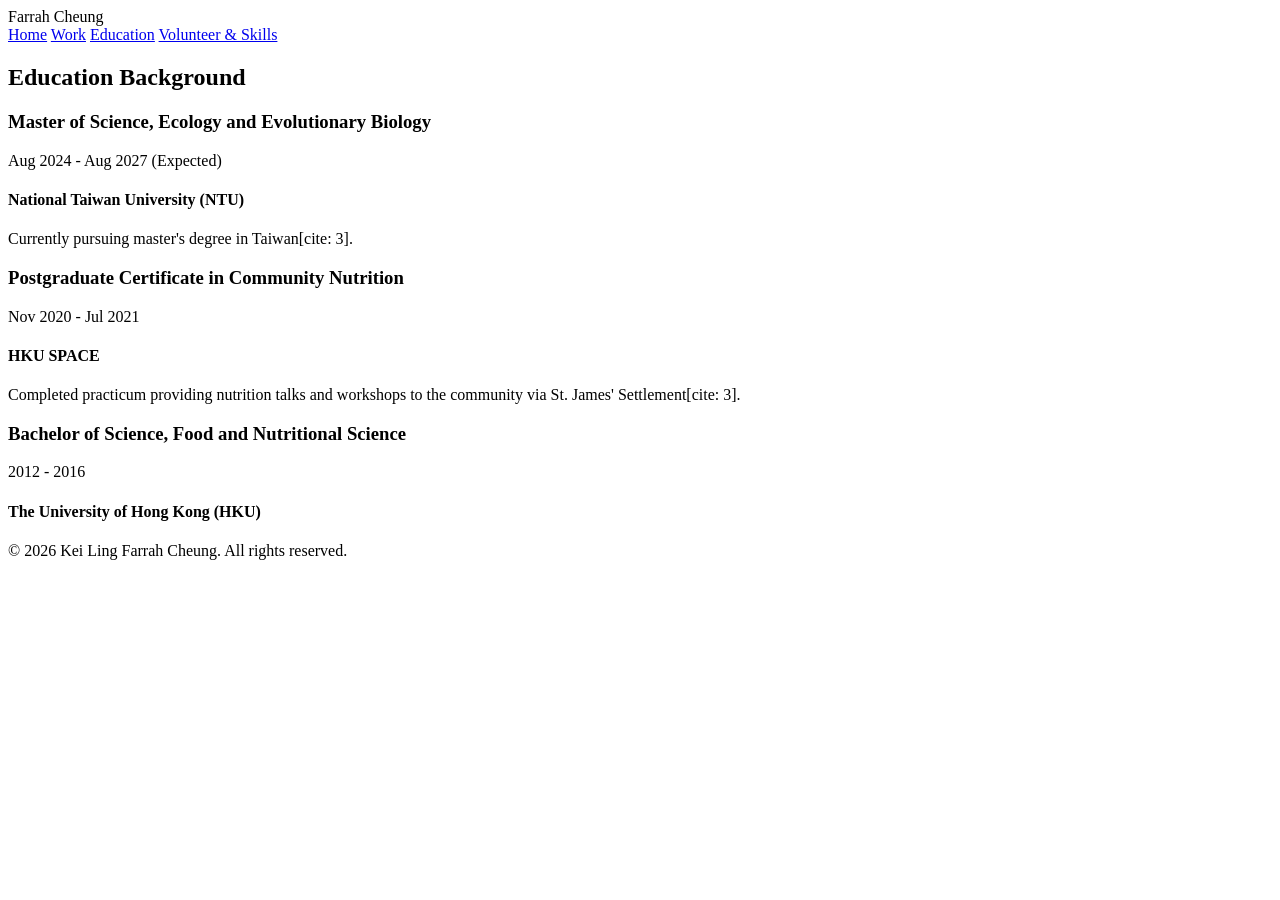
==== education.html @ 19de9f3a "Add education.html with educational background details" ====
<!DOCTYPE html>
<html lang="en">
<head>
    <meta charset="UTF-8">
    <meta name="viewport" content="width=device-width, initial-scale=1.0">
    <title>Education | Farrah Cheung</title>
    <link rel="stylesheet" href="style.css">
</head>
<body>
    <nav class="navbar">
        <div class="nav-brand">Farrah Cheung</div>
        <div class="nav-links">
            <a href="index.html">Home</a>
            <a href="work.html">Work</a>
            <a href="education.html" class="active">Education</a>
            <a href="volunteer.html">Volunteer & Skills</a>
        </div>
    </nav>

    <main class="content-container">
        <h2 class="page-title">Education Background</h2>
        
        <div class="card">
            <div class="card-header">
                <h3>Master of Science, Ecology and Evolutionary Biology</h3>
                <span class="date">Aug 2024 - Aug 2027 (Expected)</span>
            </div>
            <h4>National Taiwan University (NTU)</h4>
            <p class="card-desc">Currently pursuing master's degree in Taiwan[cite: 3].</p>
        </div>

        <div class="card">
            <div class="card-header">
                <h3>Postgraduate Certificate in Community Nutrition</h3>
                <span class="date">Nov 2020 - Jul 2021</span>
            </div>
            <h4>HKU SPACE</h4>
            <p class="card-desc">Completed practicum providing nutrition talks and workshops to the community via St. James' Settlement[cite: 3].</p>
        </div>

        <div class="card">
            <div class="card-header">
                <h3>Bachelor of Science, Food and Nutritional Science</h3>
                <span class="date">2012 - 2016</span>
            </div>
            <h4>The University of Hong Kong (HKU)</h4>
        </div>
    </main>

    <footer>
        <p>&copy; 2026 Kei Ling Farrah Cheung. All rights reserved.</p>
    </footer>
</body>
</html>
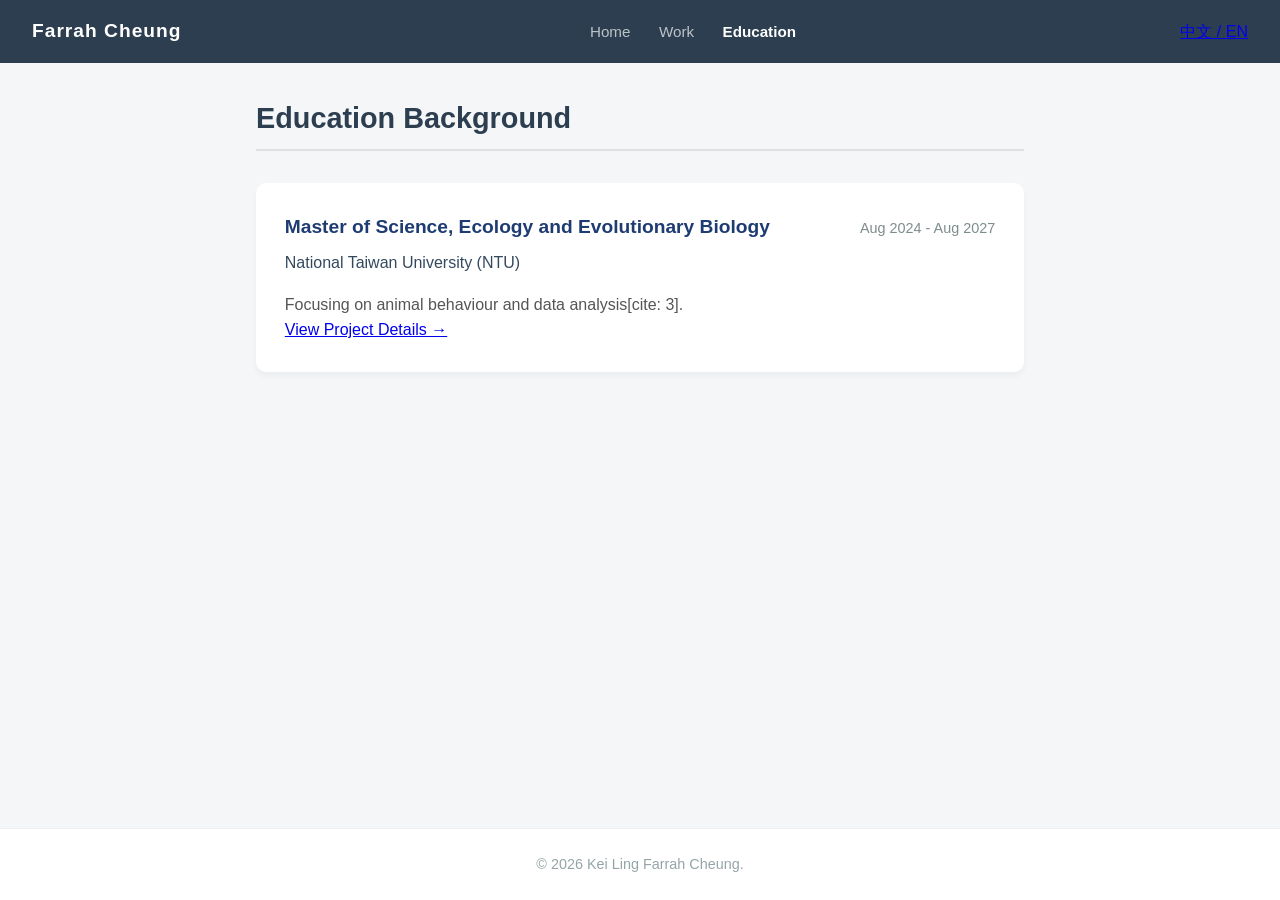
==== commit b91e93fa: "Update education section and remove old entries" ====
--- a/education.html
+++ b/education.html
@@ -4,7 +4,7 @@
     <meta charset="UTF-8">
     <meta name="viewport" content="width=device-width, initial-scale=1.0">
     <title>Education | Farrah Cheung</title>
-    <link rel="stylesheet" href="style.css">
+    <link rel="stylesheet" href="assets/css/style.css">
 </head>
 <body>
     <nav class="navbar">
@@ -13,7 +13,9 @@
             <a href="index.html">Home</a>
             <a href="work.html">Work</a>
             <a href="education.html" class="active">Education</a>
-            <a href="volunteer.html">Volunteer & Skills</a>
+        </div>
+        <div class="lang-switch">
+            <a href="zh/education.html">中文 / EN</a>
         </div>
     </nav>
 
@@ -23,32 +25,17 @@
         <div class="card">
             <div class="card-header">
                 <h3>Master of Science, Ecology and Evolutionary Biology</h3>
-                <span class="date">Aug 2024 - Aug 2027 (Expected)</span>
+                <span class="date">Aug 2024 - Aug 2027</span>
             </div>
             <h4>National Taiwan University (NTU)</h4>
-            <p class="card-desc">Currently pursuing master's degree in Taiwan[cite: 3].</p>
-        </div>
-
-        <div class="card">
-            <div class="card-header">
-                <h3>Postgraduate Certificate in Community Nutrition</h3>
-                <span class="date">Nov 2020 - Jul 2021</span>
-            </div>
-            <h4>HKU SPACE</h4>
-            <p class="card-desc">Completed practicum providing nutrition talks and workshops to the community via St. James' Settlement[cite: 3].</p>
-        </div>
-
-        <div class="card">
-            <div class="card-header">
-                <h3>Bachelor of Science, Food and Nutritional Science</h3>
-                <span class="date">2012 - 2016</span>
-            </div>
-            <h4>The University of Hong Kong (HKU)</h4>
+            <p class="card-desc">Focusing on animal behaviour and data analysis[cite: 3].</p>
+            <!-- 連結到子資料夾內的詳細頁面 -->
+            <a href="edu-details/ntu.html" class="btn-primary">View Project Details &rarr;</a>
         </div>
     </main>
 
     <footer>
-        <p>&copy; 2026 Kei Ling Farrah Cheung. All rights reserved.</p>
+        <p>&copy; 2026 Kei Ling Farrah Cheung.</p>
     </footer>
 </body>
 </html>
--- a/assets/css/style.css
+++ b/assets/css/style.css
@@ -0,0 +1,53 @@
+* { box-sizing: border-box; margin: 0; padding: 0; }
+body { font-family: -apple-system, BlinkMacSystemFont, "Segoe UI", sans-serif; color: #333; background-color: #f4f6f8; line-height: 1.6; display: flex; flex-direction: column; min-height: 100vh; }
+
+/* 導覽列 */
+.navbar { display: flex; justify-content: space-between; align-items: center; background: #2c3e50; padding: 1rem 2rem; color: white; position: sticky; top: 0; z-index: 100; }
+.nav-brand { font-weight: 700; font-size: 1.2rem; letter-spacing: 1px; }
+.nav-links a { color: #bdc3c7; text-decoration: none; margin-left: 1.5rem; transition: color 0.3s; font-size: 0.95rem; }
+.nav-links a:hover, .nav-links a.active { color: #fff; font-weight: 600; }
+
+/* 首頁橫幅 */
+.hero { text-align: center; padding: 5rem 1rem; background: linear-gradient(135deg, #1e3c72 0%, #2a5298 100%); color: white; }
+.hero h1 { font-size: 2.5rem; margin-bottom: 0.5rem; }
+.hero p { font-size: 1.1rem; color: #d1d8e0; }
+
+/* 內容區塊 */
+.content-container { max-width: 800px; margin: 2rem auto; padding: 0 1rem; flex: 1; width: 100%; }
+.page-title { color: #2c3e50; border-bottom: 2px solid #e0e0e0; padding-bottom: 0.5rem; margin-bottom: 2rem; font-size: 1.8rem; }
+
+/* 卡片設計 */
+.card { background: white; padding: 1.8rem; border-radius: 10px; box-shadow: 0 4px 6px rgba(0,0,0,0.04); margin-bottom: 1.5rem; transition: transform 0.2s; }
+.card:hover { transform: translateY(-3px); box-shadow: 0 6px 12px rgba(0,0,0,0.08); }
+.card-header { display: flex; justify-content: space-between; align-items: baseline; margin-bottom: 0.5rem; }
+.card-header h3 { color: #1e3c72; font-size: 1.2rem; }
+.card-header .date { font-size: 0.9rem; color: #7f8c8d; font-weight: 500; }
+.card h4 { color: #34495e; margin-bottom: 1rem; font-weight: 500; }
+.card-details { margin-left: 1.5rem; color: #555; }
+.card-details li { margin-bottom: 0.4rem; }
+.card-desc { color: #555; }
+
+/* 時間軸與 Slider */
+.timeline-section { text-align: center; padding: 2rem 0; }
+.timeline-section h2 { color: #2c3e50; font-size: 2rem; margin-bottom: 0.5rem; }
+.instruction { color: #7f8c8d; margin-bottom: 2rem; }
+.timeline-container { position: relative; padding: 1rem 0; max-width: 600px; margin: 0 auto; }
+#year-display { font-size: 3rem; font-weight: 800; color: #1e3c72; margin-bottom: 1.5rem; }
+
+.slider { width: 100%; -webkit-appearance: none; height: 10px; border-radius: 5px; background: #dfe6e9; outline: none; }
+.slider::-webkit-slider-thumb { -webkit-appearance: none; appearance: none; width: 28px; height: 28px; border-radius: 50%; background: #2a5298; cursor: pointer; border: 4px solid white; box-shadow: 0 2px 6px rgba(0,0,0,0.3); }
+
+/* 時間軸 Popup 視窗 */
+.popup { background: white; border-top: 5px solid #2a5298; padding: 1.5rem; border-radius: 8px; box-shadow: 0 10px 20px rgba(0,0,0,0.1); margin-top: 2.5rem; min-height: 130px; text-align: left; }
+.popup h3 { color: #2c3e50; margin-bottom: 0.5rem; font-size: 1.3rem; }
+.popup p { color: #555; }
+
+/* 頁尾 */
+footer { text-align: center; padding: 1.5rem; color: #95a5a6; font-size: 0.9rem; background: #fff; border-top: 1px solid #eee; margin-top: auto; }
+
+/* 響應式 */
+@media (max-width: 600px) {
+    .card-header { flex-direction: column; }
+    .card-header .date { margin-top: 0.3rem; }
+    .nav-links { display: none; /* 行動版可後續擴充漢堡選單 */ }
+}
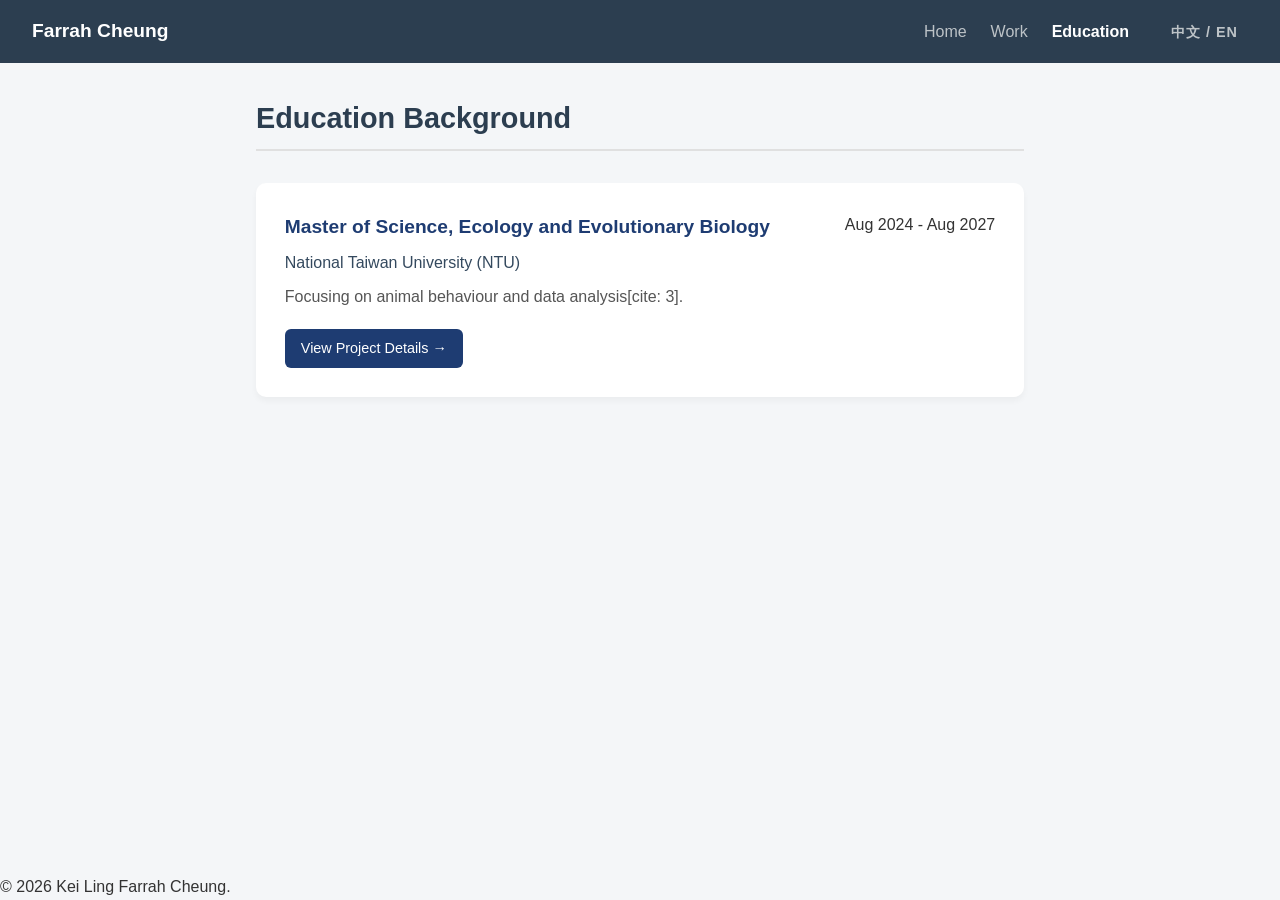
==== commit 7eb240b6: "Update navigation layout in education.html Refactored navigation structure to include language switc" ====
--- a/education.html
+++ b/education.html
@@ -9,13 +9,16 @@
 <body>
     <nav class="navbar">
         <div class="nav-brand">Farrah Cheung</div>
-        <div class="nav-links">
-            <a href="index.html">Home</a>
-            <a href="work.html">Work</a>
-            <a href="education.html" class="active">Education</a>
-        </div>
-        <div class="lang-switch">
-            <a href="zh/education.html">中文 / EN</a>
+        
+        <div class="nav-right">
+            <div class="nav-links">  
+                <a href="index.html">Home</a>
+                <a href="work.html">Work</a>
+                <a href="education.html" class="active">Education</a>
+            </div>
+            <div class="lang-switch">
+                <a href="zh/education.html">中文 / EN</a>
+            </div>
         </div>
     </nav>
 
--- a/assets/css/style.css
+++ b/assets/css/style.css
@@ -1,53 +1,118 @@
+/* 基本重置與排版保留 (與之前相同) */
 * { box-sizing: border-box; margin: 0; padding: 0; }
 body { font-family: -apple-system, BlinkMacSystemFont, "Segoe UI", sans-serif; color: #333; background-color: #f4f6f8; line-height: 1.6; display: flex; flex-direction: column; min-height: 100vh; }
 
-/* 導覽列 */
-.navbar { display: flex; justify-content: space-between; align-items: center; background: #2c3e50; padding: 1rem 2rem; color: white; position: sticky; top: 0; z-index: 100; }
-.nav-brand { font-weight: 700; font-size: 1.2rem; letter-spacing: 1px; }
-.nav-links a { color: #bdc3c7; text-decoration: none; margin-left: 1.5rem; transition: color 0.3s; font-size: 0.95rem; }
-.nav-links a:hover, .nav-links a.active { color: #fff; font-weight: 600; }
+/* 導覽列與語言切換 */
+/* 導覽列容器維持左右對齊 (Space-between) */
+.navbar { 
+    display: flex; 
+    justify-content: space-between; 
+    align-items: center; 
+    background: #2c3e50; 
+    padding: 1rem 2rem; 
+    color: white; 
+    position: sticky; 
+    top: 0; 
+    z-index: 100; 
+}
+.nav-brand { font-weight: 700; font-size: 1.2rem; }
 
-/* 首頁橫幅 */
-.hero { text-align: center; padding: 5rem 1rem; background: linear-gradient(135deg, #1e3c72 0%, #2a5298 100%); color: white; }
-.hero h1 { font-size: 2.5rem; margin-bottom: 0.5rem; }
-.hero p { font-size: 1.1rem; color: #d1d8e0; }
+/* 右側群組設定：讓選單和按鈕水平排列並保持間距 */
+.nav-right { 
+    display: flex; 
+    align-items: center; 
+    gap: 2rem; /* 選單與語言按鈕之間的距離 */
+}
 
-/* 內容區塊 */
+/* 選單選項設定 */
+.nav-links {
+    display: flex;
+    gap: 1.5rem; /* 各個選單選項之間的距離 */
+}
+.nav-links a { 
+    color: #bdc3c7; 
+    text-decoration: none; 
+    transition: 0.3s; 
+    /* 注意：移除了原本的 margin-left，改用父層的 gap 控制 */
+}
+.nav-links a:hover, .nav-links a.active { 
+    color: #fff; 
+    font-weight: 600; 
+}
+/* .lang-switch a { 
+    display: flex; 
+    align-items: center; 
+    gap: 6px; 
+    border: 1px solid rgba(255,255,255,0.4); 
+    padding: 6px 14px; 
+    border-radius: 20px; 
+    color: white; 
+    text-decoration: none; 
+    font-size: 0.85rem; 
+    font-weight: 500;
+    transition: all 0.3s ease; 
+}
+.lang-switch a:hover { 
+    background: white; 
+    color: #2c3e50; 
+    border-color: white; 
+} */
+.lang-switch a { 
+    color: #bdc3c7; 
+    text-decoration: none; 
+    font-size: 0.9rem; 
+    font-weight: 600;
+    letter-spacing: 1px;
+    padding: 6px 10px;
+    transition: color 0.3s; 
+}
+.lang-switch a:hover { 
+    color: #fff; 
+    text-shadow: 0 0 8px rgba(255,255,255,0.4);
+}
+
+/* 共用內容區與卡片 */
 .content-container { max-width: 800px; margin: 2rem auto; padding: 0 1rem; flex: 1; width: 100%; }
 .page-title { color: #2c3e50; border-bottom: 2px solid #e0e0e0; padding-bottom: 0.5rem; margin-bottom: 2rem; font-size: 1.8rem; }
+.card { background: white; padding: 1.8rem; border-radius: 10px; box-shadow: 0 4px 6px rgba(0,0,0,0.04); margin-bottom: 1.5rem; }
+.card-header { display: flex; justify-content: space-between; margin-bottom: 0.5rem; }
+.card-header h3 { color: #1e3c72; font-size: 1.2rem; }
+.card h4 { color: #34495e; margin-bottom: 0.5rem; font-weight: 500; }
+.card-desc { color: #555; margin-bottom: 1.2rem; }
 
-/* 卡片設計 */
-.card { background: white; padding: 1.8rem; border-radius: 10px; box-shadow: 0 4px 6px rgba(0,0,0,0.04); margin-bottom: 1.5rem; transition: transform 0.2s; }
-.card:hover { transform: translateY(-3px); box-shadow: 0 6px 12px rgba(0,0,0,0.08); }
-.card-header { display: flex; justify-content: space-between; align-items: baseline; margin-bottom: 0.5rem; }
-.card-header h3 { color: #1e3c72; font-size: 1.2rem; }
-.card-header .date { font-size: 0.9rem; color: #7f8c8d; font-weight: 500; }
-.card h4 { color: #34495e; margin-bottom: 1rem; font-weight: 500; }
-.card-details { margin-left: 1.5rem; color: #555; }
-.card-details li { margin-bottom: 0.4rem; }
-.card-desc { color: #555; }
+/* 按鈕樣式 */
+.btn-primary { display: inline-block; background: #1e3c72; color: white; padding: 8px 16px; border-radius: 6px; text-decoration: none; font-size: 0.9rem; transition: 0.2s; }
+.btn-primary:hover { background: #2a5298; }
 
-/* 時間軸與 Slider */
-.timeline-section { text-align: center; padding: 2rem 0; }
-.timeline-section h2 { color: #2c3e50; font-size: 2rem; margin-bottom: 0.5rem; }
-.instruction { color: #7f8c8d; margin-bottom: 2rem; }
-.timeline-container { position: relative; padding: 1rem 0; max-width: 600px; margin: 0 auto; }
-#year-display { font-size: 3rem; font-weight: 800; color: #1e3c72; margin-bottom: 1.5rem; }
+/* =========================================
+   詳細頁面專屬樣式 (兩欄式佈局)
+========================================= */
+.hero-image-container { width: 100%; max-height: 400px; overflow: hidden; background: #ddd; }
+.hero-image { width: 100%; height: 100%; object-fit: cover; display: block; }
 
-.slider { width: 100%; -webkit-appearance: none; height: 10px; border-radius: 5px; background: #dfe6e9; outline: none; }
-.slider::-webkit-slider-thumb { -webkit-appearance: none; appearance: none; width: 28px; height: 28px; border-radius: 50%; background: #2a5298; cursor: pointer; border: 4px solid white; box-shadow: 0 2px 6px rgba(0,0,0,0.3); }
+.detail-container { max-width: 1000px; margin: 3rem auto; padding: 0 1rem; display: flex; gap: 2.5rem; flex: 1; align-items: flex-start; }
 
-/* 時間軸 Popup 視窗 */
-.popup { background: white; border-top: 5px solid #2a5298; padding: 1.5rem; border-radius: 8px; box-shadow: 0 10px 20px rgba(0,0,0,0.1); margin-top: 2.5rem; min-height: 130px; text-align: left; }
-.popup h3 { color: #2c3e50; margin-bottom: 0.5rem; font-size: 1.3rem; }
-.popup p { color: #555; }
+/* 左側主內容 (70%) */
+.detail-main { flex: 7; background: white; padding: 2.5rem; border-radius: 10px; box-shadow: 0 4px 10px rgba(0,0,0,0.05); }
+.detail-title { font-size: 2.2rem; color: #1e3c72; margin-bottom: 0.5rem; line-height: 1.2; }
+.detail-meta { color: #7f8c8d; font-weight: 500; border-bottom: 1px solid #eee; padding-bottom: 1.5rem; margin-bottom: 1.5rem; }
+.detail-content h3 { color: #2c3e50; margin: 2rem 0 1rem; font-size: 1.3rem; }
+.detail-content p { margin-bottom: 1rem; color: #444; }
+.content-image { width: 100%; border-radius: 8px; margin: 1.5rem 0; box-shadow: 0 2px 5px rgba(0,0,0,0.1); }
 
-/* 頁尾 */
-footer { text-align: center; padding: 1.5rem; color: #95a5a6; font-size: 0.9rem; background: #fff; border-top: 1px solid #eee; margin-top: auto; }
+/* 右側 Sticky 側邊欄 (30%) */
+.detail-sidebar { flex: 3; position: sticky; top: 90px; }
+.sidebar-box { background: white; padding: 1.5rem; border-radius: 10px; box-shadow: 0 4px 10px rgba(0,0,0,0.05); margin-bottom: 1.5rem; }
+.sidebar-box h4 { color: #2c3e50; margin-bottom: 1rem; font-size: 1.1rem; border-bottom: 2px solid #f0f0f0; padding-bottom: 0.5rem; }
 
-/* 響應式 */
-@media (max-width: 600px) {
-    .card-header { flex-direction: column; }
-    .card-header .date { margin-top: 0.3rem; }
-    .nav-links { display: none; /* 行動版可後續擴充漢堡選單 */ }
+.skills-container { display: flex; flex-wrap: wrap; gap: 8px; }
+.skill-tag { background: #e8f4f8; color: #2980b9; padding: 4px 10px; border-radius: 15px; font-size: 0.85rem; font-weight: 500; }
+
+.btn-download { display: block; background: #f8f9fa; color: #2c3e50; border: 1px solid #dee2e6; padding: 10px; border-radius: 6px; text-decoration: none; margin-bottom: 10px; font-size: 0.9rem; transition: 0.2s; text-align: center; }
+.btn-download:hover { background: #e9ecef; border-color: #cbd3da; }
+
+/* 響應式：手機版改為單欄垂直排列 */
+@media (max-width: 800px) {
+    .detail-container { flex-direction: column; }
+    .detail-sidebar { width: 100%; position: static; }
 }
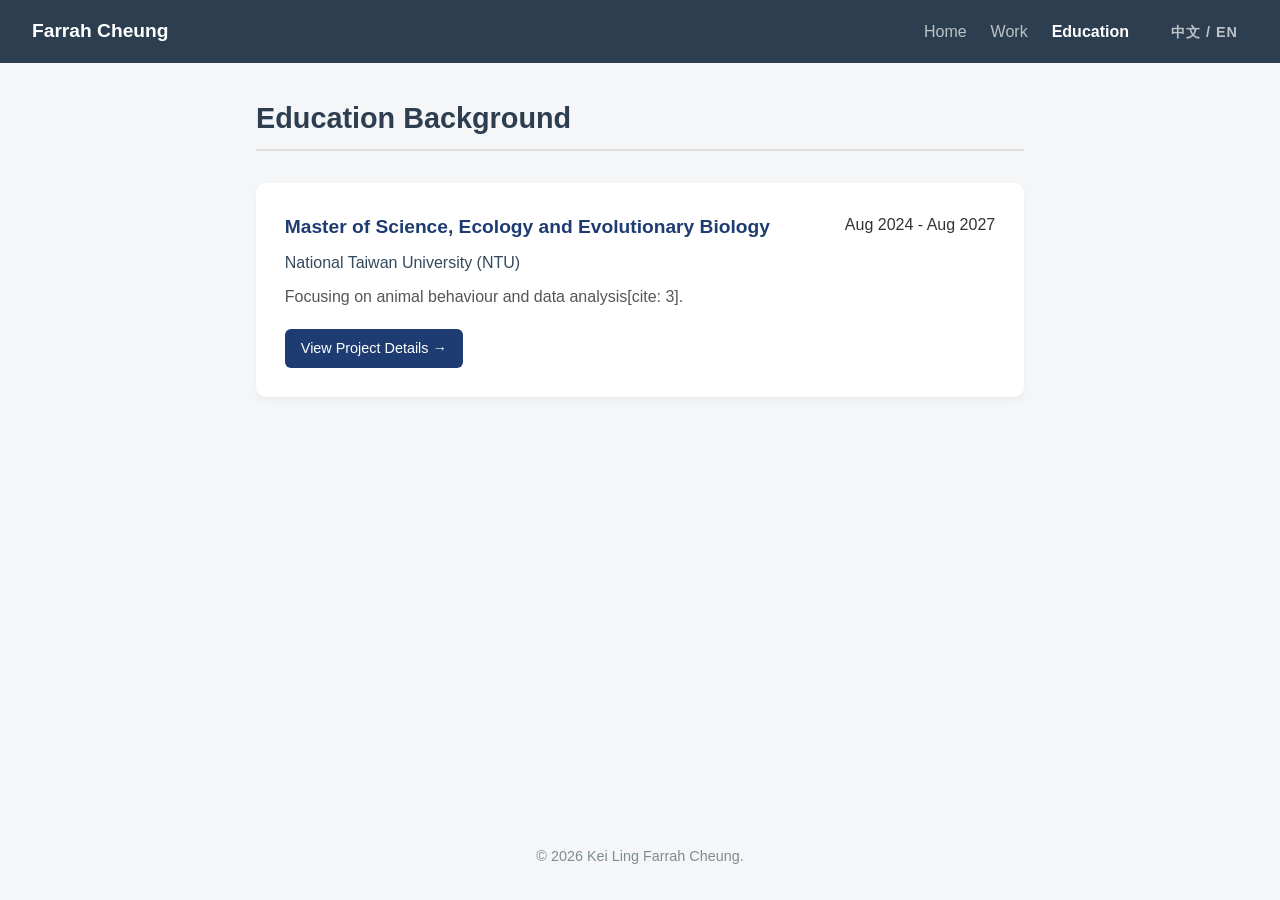
==== commit defc68c7: "Update link to National Taiwan University project" ====
--- a/education.html
+++ b/education.html
@@ -33,7 +33,7 @@
             <h4>National Taiwan University (NTU)</h4>
             <p class="card-desc">Focusing on animal behaviour and data analysis[cite: 3].</p>
             <!-- 連結到子資料夾內的詳細頁面 -->
-            <a href="edu-details/ntu.html" class="btn-primary">View Project Details &rarr;</a>
+            <a href="/edu/ntu.html" class="btn-primary">View Project Details &rarr;</a>
         </div>
     </main>
 
--- a/assets/css/style.css
+++ b/assets/css/style.css
@@ -33,30 +33,12 @@
     color: #bdc3c7; 
     text-decoration: none; 
     transition: 0.3s; 
-    /* 注意：移除了原本的 margin-left，改用父層的 gap 控制 */
 }
 .nav-links a:hover, .nav-links a.active { 
     color: #fff; 
     font-weight: 600; 
 }
-/* .lang-switch a { 
-    display: flex; 
-    align-items: center; 
-    gap: 6px; 
-    border: 1px solid rgba(255,255,255,0.4); 
-    padding: 6px 14px; 
-    border-radius: 20px; 
-    color: white; 
-    text-decoration: none; 
-    font-size: 0.85rem; 
-    font-weight: 500;
-    transition: all 0.3s ease; 
-}
-.lang-switch a:hover { 
-    background: white; 
-    color: #2c3e50; 
-    border-color: white; 
-} */
+
 .lang-switch a { 
     color: #bdc3c7; 
     text-decoration: none; 
@@ -69,6 +51,30 @@
 .lang-switch a:hover { 
     color: #fff; 
     text-shadow: 0 0 8px rgba(255,255,255,0.4);
+}
+
+/* =========================================
+   標題與頁尾樣式
+========================================= */
+.hero {
+    text-align: center;
+    padding: 4rem 1rem 1rem;
+}
+.hero h1 {
+    color: #1e3c72;
+    font-size: 2.5rem;
+    margin-bottom: 0.5rem;
+}
+.hero p {
+    color: #555;
+    font-size: 1.1rem;
+}
+
+footer {
+    text-align: center;
+    padding: 2rem;
+    color: #7f8c8d;
+    font-size: 0.9rem;
 }
 
 /* 共用內容區與卡片 */
@@ -111,6 +117,60 @@
 .btn-download { display: block; background: #f8f9fa; color: #2c3e50; border: 1px solid #dee2e6; padding: 10px; border-radius: 6px; text-decoration: none; margin-bottom: 10px; font-size: 0.9rem; transition: 0.2s; text-align: center; }
 .btn-download:hover { background: #e9ecef; border-color: #cbd3da; }
 
+/* =========================================
+   時間軸與 Slider 專屬樣式
+========================================= */
+.timeline-section { text-align: center; padding: 2rem 0; }
+.timeline-section h2 { color: #2c3e50; font-size: 2rem; margin-bottom: 0.5rem; }
+.instruction { color: #7f8c8d; margin-bottom: 2rem; }
+.timeline-container { position: relative; padding: 1rem 0; max-width: 600px; margin: 0 auto; }
+#year-display { font-size: 3rem; font-weight: 800; color: #1e3c72; margin-bottom: 1.5rem; }
+
+/* 拖曳控制條外觀 */
+.slider { 
+    width: 100%; 
+    -webkit-appearance: none; 
+    appearance: none;
+    height: 10px; 
+    border-radius: 5px; 
+    background: #dfe6e9; 
+    outline: none; 
+}
+.slider::-webkit-slider-thumb { 
+    -webkit-appearance: none; 
+    appearance: none; 
+    width: 28px; 
+    height: 28px; 
+    border-radius: 50%; 
+    background: #2a5298; 
+    cursor: pointer; 
+    border: 4px solid white; 
+    box-shadow: 0 2px 6px rgba(0,0,0,0.3); 
+}
+.slider::-moz-range-thumb {
+    width: 28px; 
+    height: 28px; 
+    border-radius: 50%; 
+    background: #2a5298; 
+    cursor: pointer; 
+    border: 4px solid white; 
+    box-shadow: 0 2px 6px rgba(0,0,0,0.3);
+}
+
+/* 時間軸 Popup 視窗 */
+.popup { 
+    background: white; 
+    border-top: 5px solid #2a5298; 
+    padding: 1.5rem; 
+    border-radius: 8px; 
+    box-shadow: 0 10px 20px rgba(0,0,0,0.1); 
+    margin-top: 2.5rem; 
+    min-height: 130px; 
+    text-align: left; 
+}
+.popup h3 { color: #2c3e50; margin-bottom: 0.5rem; font-size: 1.3rem; }
+.popup p { color: #555; }
+
 /* 響應式：手機版改為單欄垂直排列 */
 @media (max-width: 800px) {
     .detail-container { flex-direction: column; }
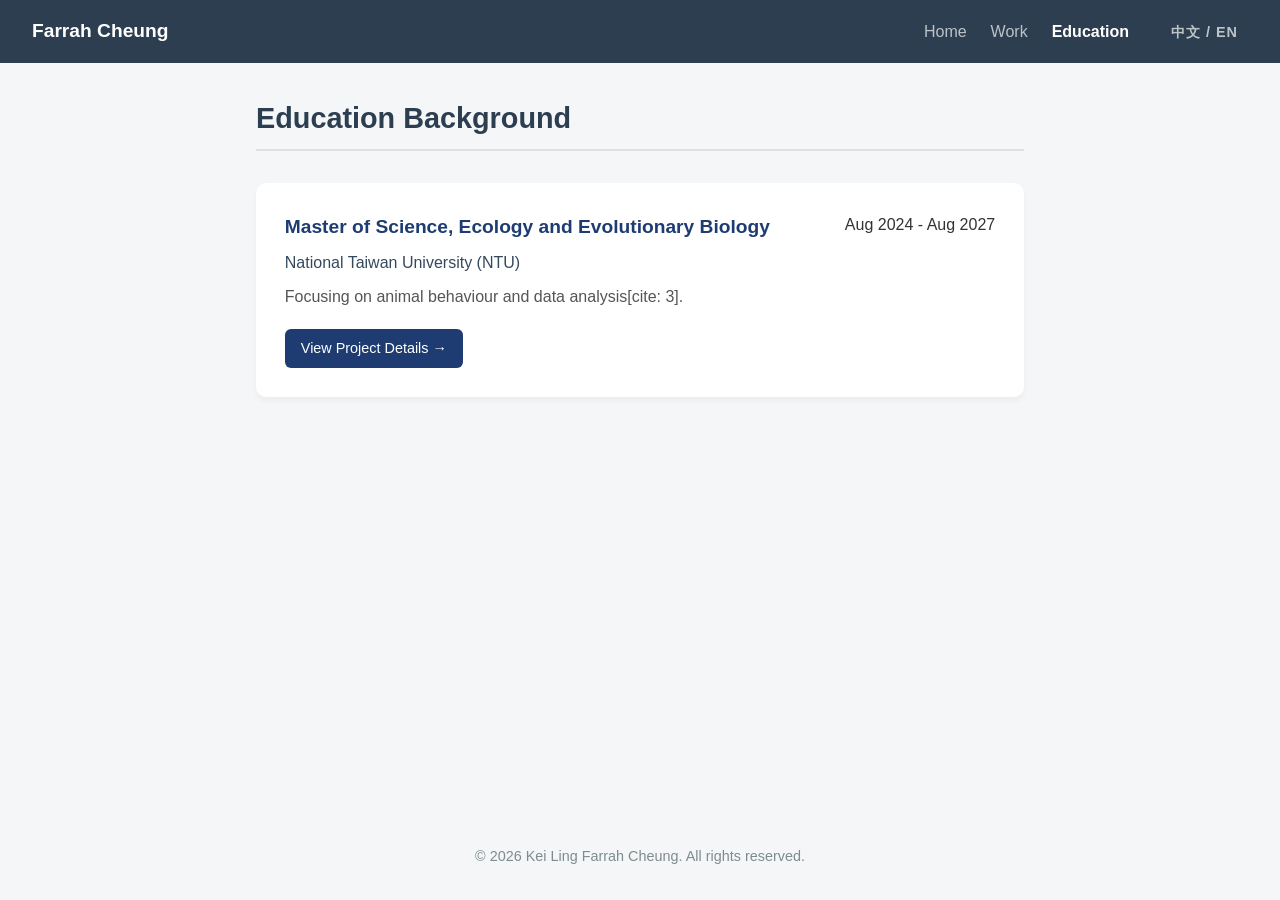
==== commit f54dfa73: "Update footer text to include 'All rights reserved.'" ====
--- a/education.html
+++ b/education.html
@@ -33,12 +33,12 @@
             <h4>National Taiwan University (NTU)</h4>
             <p class="card-desc">Focusing on animal behaviour and data analysis[cite: 3].</p>
             <!-- 連結到子資料夾內的詳細頁面 -->
-            <a href="/edu/ntu.html" class="btn-primary">View Project Details &rarr;</a>
+            <a href="edu/ntu.html" class="btn-primary">View Project Details &rarr;</a>
         </div>
     </main>
 
     <footer>
-        <p>&copy; 2026 Kei Ling Farrah Cheung.</p>
+        <p>&copy; 2026 Kei Ling Farrah Cheung. All rights reserved.</p>
     </footer>
 </body>
 </html>
